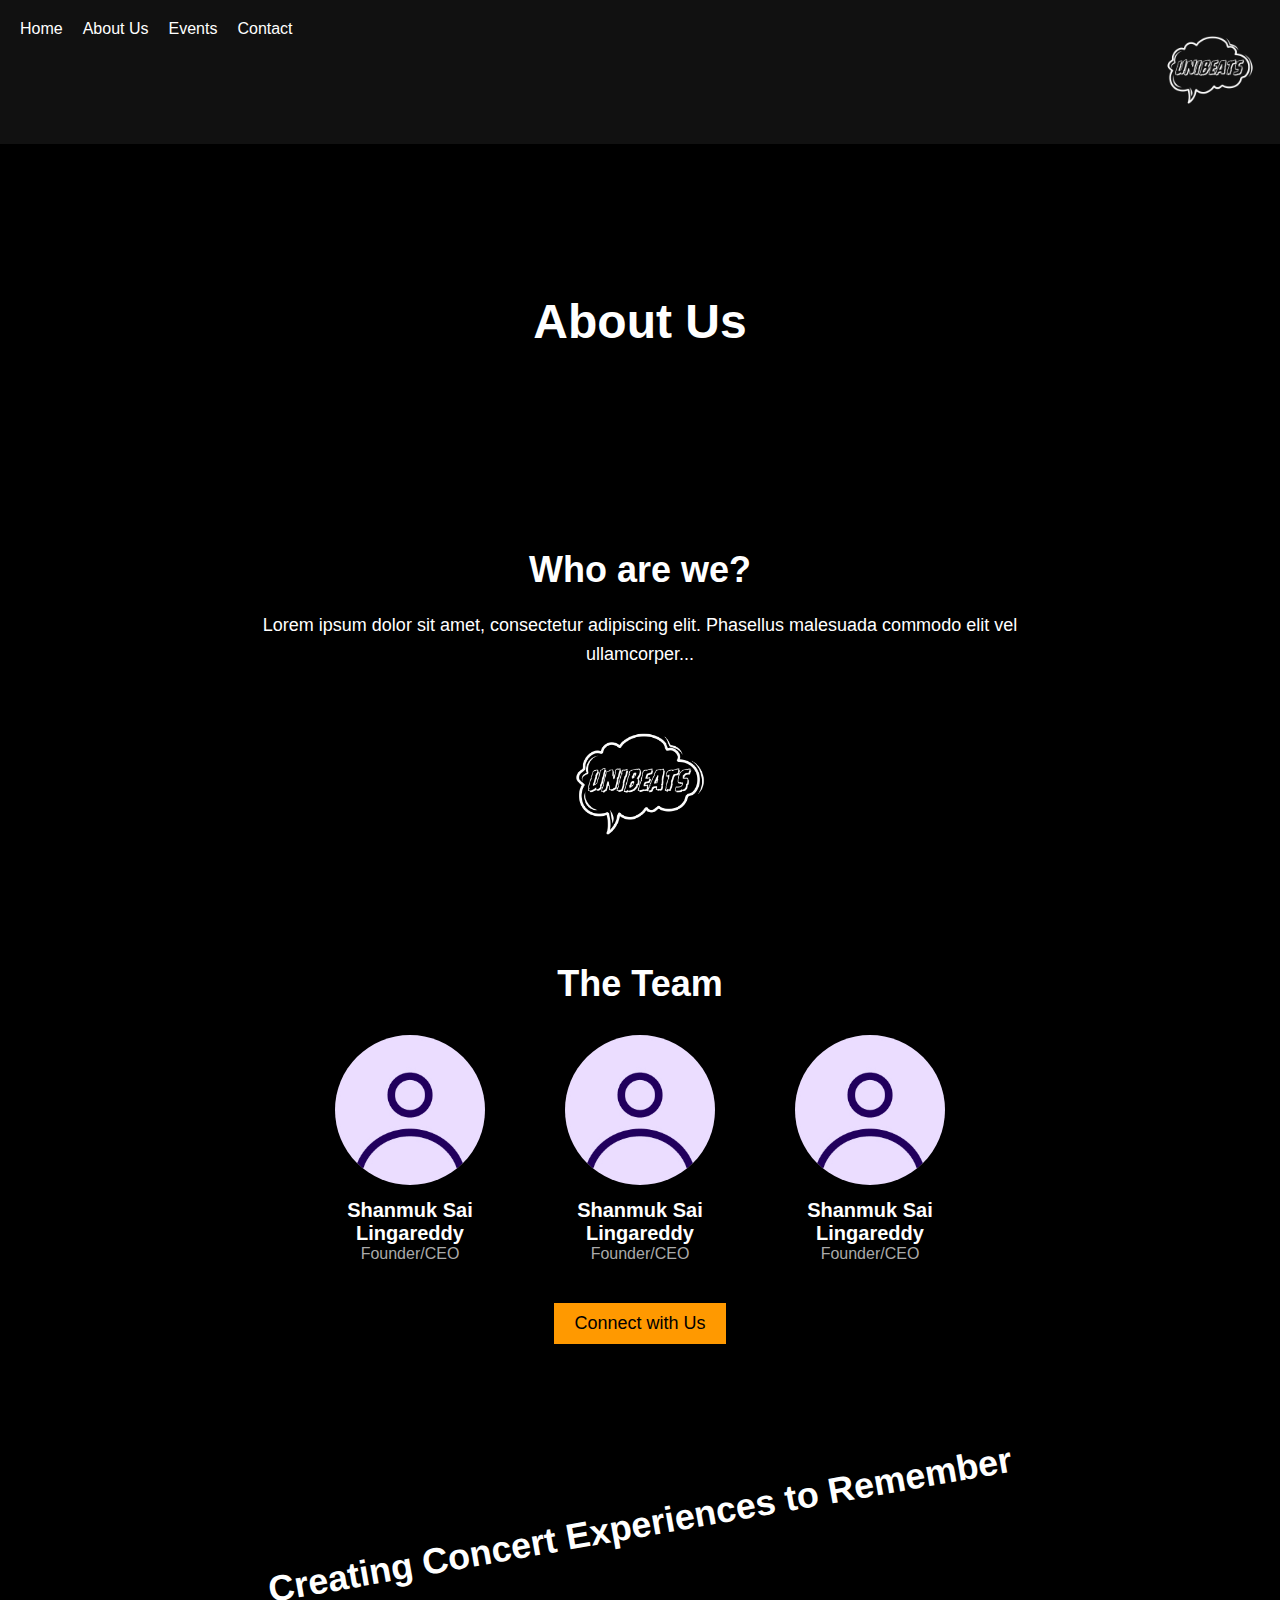
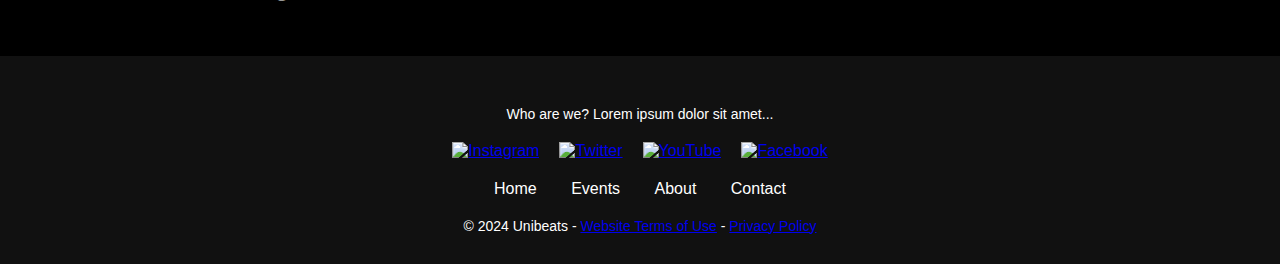
==== Pages/About us/about.html @ a575aa0f "inserted images and linked navbar" ====
<!DOCTYPE html>
<html lang="en">
<head>
    <meta charset="UTF-8">
    <meta name="viewport" content="width=device-width, initial-scale=1.0">
    <title>Unibeats - About Us</title>
    <link rel="stylesheet" href="about.css">
</head>
<body>
    <header>
        <nav>
            <ul>
                <li><a href="../Home/home.html">Home</a></li>
            <li><a href="#">About Us</a></li>
            <li><a href="../Events/events.html">Events</a></li>
            <li><a href="../Contact/contact.html">Contact</a></li>
            </ul>
        </nav>
        <div class="logo">
            <img src="../../Assets/Unibeats_White-removebg-preview.png" alt="Unibeats Logo">
        </div>
    </header>

    <section class="hero">
        <h1>About Us</h1>
    </section>

    <section class="about-intro">
        <h2>Who are we?</h2>
        <p>Lorem ipsum dolor sit amet, consectetur adipiscing elit. Phasellus malesuada commodo elit vel ullamcorper...</p>
        <img src="../../Assets/Unibeats_White-removebg-preview.png" alt="Unibeats Logo" class="about-logo">
    </section>

    <section class="team">
        <h2>The Team</h2>
        <div class="team-members">
            <div class="team-member">
                <img src="../../Assets/Generic avatar.jpg" alt="Shanmuk Sai Lingareddy">
                <h3>Shanmuk Sai Lingareddy</h3>
                <p>Founder/CEO</p>
            </div>
            <div class="team-member">
                <img src="../../Assets/Generic avatar.jpg" alt="Shanmuk Sai Lingareddy">
                <h3>Shanmuk Sai Lingareddy</h3>
                <p>Founder/CEO</p>
            </div>
            <div class="team-member">
                <img src="../../Assets/Generic avatar.jpg" alt="Shanmuk Sai Lingareddy">
                <h3>Shanmuk Sai Lingareddy</h3>
                <p>Founder/CEO</p>
            </div>
        </div>
        <button class="connect-btn">Connect with Us</button>
    </section>

    <section class="experience">
        <h2>Creating Concert Experiences to Remember</h2>
    </section>

    <footer>
        <div class="footer-content">
            <p>Who are we? Lorem ipsum dolor sit amet...</p>
            <div class="social-icons">
                <a href="#"><img src="social-icon.png" alt="Instagram"></a>
                <a href="#"><img src="social-icon.png" alt="Twitter"></a>
                <a href="#"><img src="social-icon.png" alt="YouTube"></a>
                <a href="#"><img src="social-icon.png" alt="Facebook"></a>
            </div>
            <div class="links">
                <a href="../Home/home.html">Home</a>
                <a href="../Events/events.html">Events</a>
                <a href="#">About</a>
                <a href="../Contact/contact.html">Contact</a>
            </div>
            <p>&copy; 2024 Unibeats - <a href="#">Website Terms of Use</a> - <a href="#">Privacy Policy</a></p>
        </div>
    </footer>

    <script src="about.js"></script>
</body>
</html>
---- Pages/About us/about.css ----
* {
    margin: 0;
    padding: 0;
    box-sizing: border-box;
}

body {
    font-family: Arial, sans-serif;
    background-color: #000;
    color: white;
}

header {
    display: flex;
    justify-content: space-between;
    padding: 20px;
    background-color: #111;
}

nav ul {
    list-style: none;
    display: flex;
    gap: 20px;
}

nav ul li a {
    color: white;
    text-decoration: none;
}

.logo img {
    width: 100px;
}

.hero {
    background-image: url('concert-background.jpg');
    background-size: cover;
    background-position: center;
    text-align: center;
    padding: 150px 20px;
    color: white;
}

.hero h1 {
    font-size: 48px;
}

.about-intro {
    text-align: center;
    padding: 50px 20px;
}

.about-intro h2 {
    font-size: 36px;
    margin-bottom: 20px;
}

.about-intro p {
    font-size: 18px;
    max-width: 800px;
    margin: 0 auto;
    line-height: 1.6;
}

.about-intro .about-logo {
    margin-top: 40px;
    width: 150px;
}

.team {
    text-align: center;
    padding: 50px 20px;
}

.team h2 {
    font-size: 36px;
    margin-bottom: 30px;
}

.team-members {
    display: flex;
    justify-content: center;
    gap: 30px;
}

.team-member {
    text-align: center;
    width: 200px;
}

.team-member img {
    width: 150px;
    border-radius: 50%;
}

.team-member h3 {
    font-size: 20px;
    margin-top: 10px;
}

.team-member p {
    font-size: 16px;
    color: #aaa;
}

.connect-btn {
    margin-top: 40px;
    padding: 10px 20px;
    background-color: #f90;
    color: #000;
    border: none;
    cursor: pointer;
    font-size: 18px;
}

.connect-btn:hover {
    background-color: #e80;
}

.experience {
    background-image: url('concert-experience.jpg');
    background-size: cover;
    background-position: center;
    text-align: center;
    padding: 100px 20px;
    color: white;
}

.experience h2 {
    font-size: 36px;
    transform: rotate(-10deg);
    background-color: rgba(0, 0, 0, 0.7);
    display: inline-block;
    padding: 10px 20px;
}

footer {
    background-color: #111;
    padding: 30px;
    text-align: center;
}

footer .footer-content {
    max-width: 1000px;
    margin: 0 auto;
}

footer .social-icons {
    display: flex;
    justify-content: center;
    gap: 20px;
    margin: 20px 0;
}

footer .links a {
    margin: 0 15px;
    color: white;
    text-decoration: none;
}

footer p {
    font-size: 14px;
    margin-top: 20px;
}
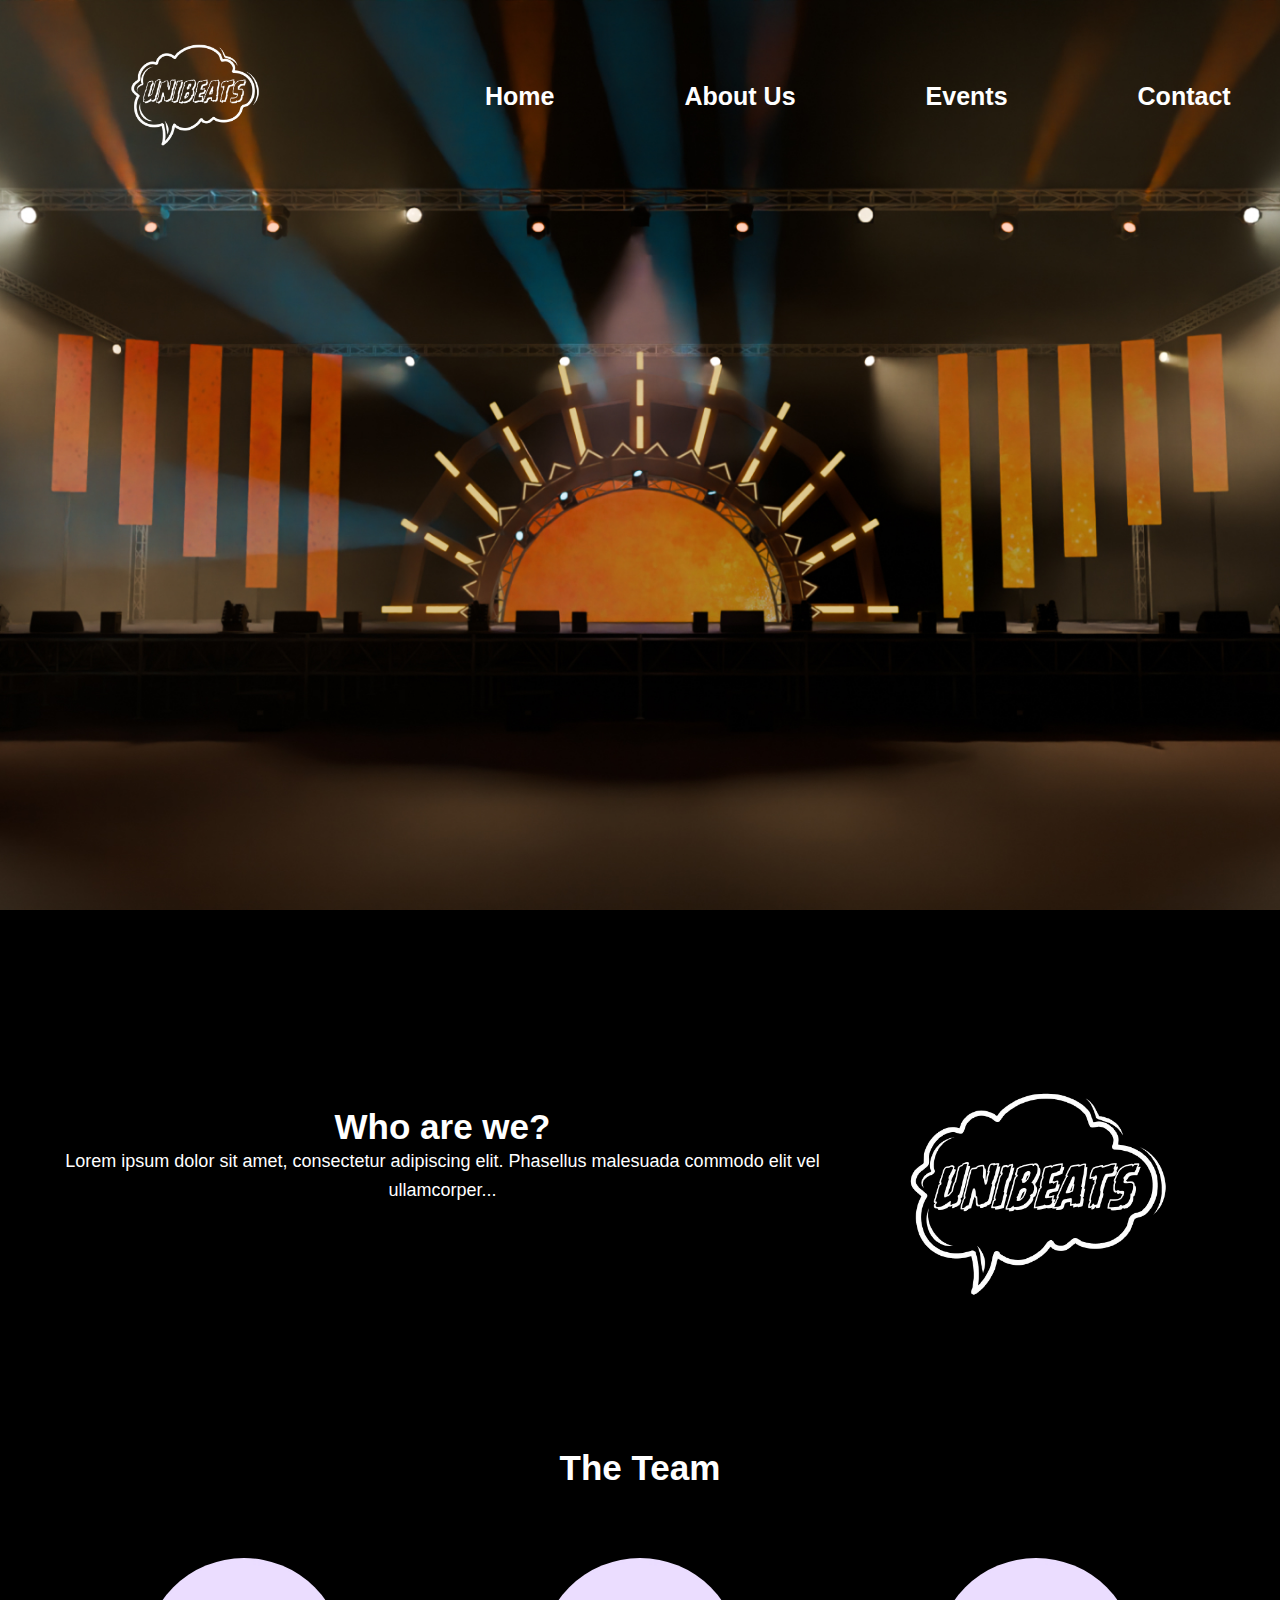
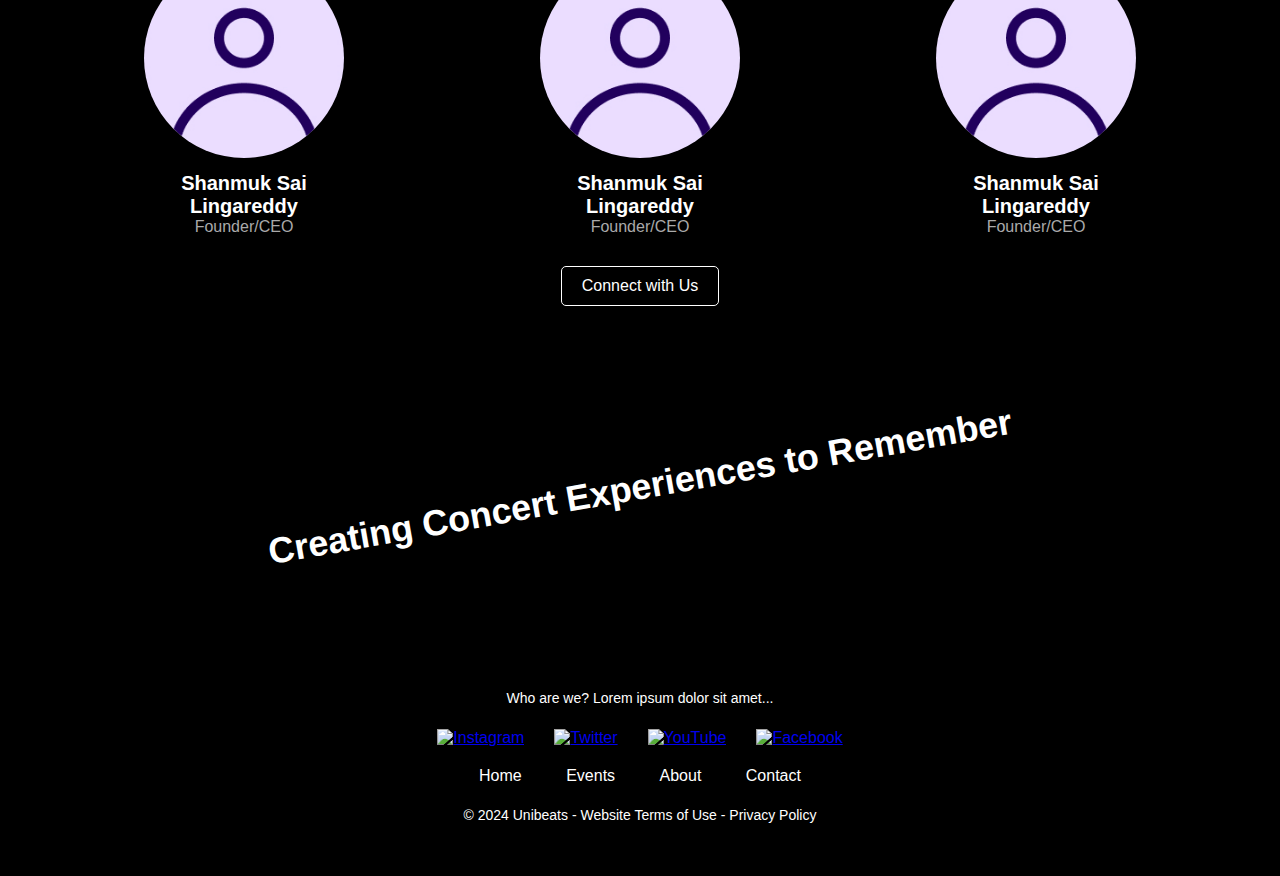
==== commit 8cbf0fe4: "updated" ====
--- a/Pages/About us/about.html
+++ b/Pages/About us/about.html
@@ -7,28 +7,32 @@
     <link rel="stylesheet" href="about.css">
 </head>
 <body>
-    <header>
-        <nav>
-            <ul>
-                <li><a href="../Home/home.html">Home</a></li>
+    <!-- Navigation Bar -->
+    <nav>
+        <div class="logo">
+           <a href="#"><img src="../../Assets/Unibeats_White-removebg-preview.png" alt="Unibeats Logo"></a> 
+        </div>
+        <ul class="nav-links">
+            <li><a href="../Home/home.html">Home</a></li>
             <li><a href="#">About Us</a></li>
             <li><a href="../Events/events.html">Events</a></li>
             <li><a href="../Contact/contact.html">Contact</a></li>
-            </ul>
-        </nav>
-        <div class="logo">
-            <img src="../../Assets/Unibeats_White-removebg-preview.png" alt="Unibeats Logo">
-        </div>
-    </header>
+        </ul>
+    </nav>
 
-    <section class="hero">
-        <h1>About Us</h1>
+    <!-- Hero Section -->
+    <section class="hero-section">
+        <img src="../../Assets/Rectangle 15.jpg" alt="Concert Image">
     </section>
 
     <section class="about-intro">
-        <h2>Who are we?</h2>
+    <div class="about-contnt">
+        <h1>Who are we?</h1>
         <p>Lorem ipsum dolor sit amet, consectetur adipiscing elit. Phasellus malesuada commodo elit vel ullamcorper...</p>
+    </div>
+    <div class="about-logo">
         <img src="../../Assets/Unibeats_White-removebg-preview.png" alt="Unibeats Logo" class="about-logo">
+    </div>
     </section>
 
     <section class="team">
@@ -76,6 +80,5 @@
         </div>
     </footer>
 
-    <script src="about.js"></script>
 </body>
 </html>
--- a/Pages/About us/about.css
+++ b/Pages/About us/about.css
@@ -10,61 +10,93 @@
     color: white;
 }
 
-header {
-    display: flex;
-    justify-content: space-between;
+body {
+    margin: 0;
+    font-family: 'Arial', sans-serif;
+    background-color: #000;
+    color: white;
+    overflow-x: hidden;
+}
+
+nav {
+    display: flex;
+    justify-content: left;
+    align-items: center;
     padding: 20px;
-    background-color: #111;
-}
-
-nav ul {
+    position: absolute; 
+    width: 100%;
+    z-index: 1;
+}
+
+.logo img {
+    width: 150px;
+    height: auto;
+    margin-left: 100px;
+}
+
+.nav-links {
     list-style: none;
     display: flex;
-    gap: 20px;
-}
-
-nav ul li a {
+    padding: 0; 
+    margin-left: 200px;
+    gap: 100px;
+}
+
+.nav-links li {
+    margin: 0 15px;
+}
+
+.nav-links a {
     color: white;
     text-decoration: none;
-}
-
-.logo img {
-    width: 100px;
-}
-
-.hero {
-    background-image: url('concert-background.jpg');
-    background-size: cover;
-    background-position: center;
-    text-align: center;
-    padding: 150px 20px;
-    color: white;
-}
-
-.hero h1 {
-    font-size: 48px;
+    font-weight: bold;
+    position: relative;
+    font-size: 25px;
+}
+
+.nav-links a::after {
+    content: '';
+    display: block;
+    width: 0;
+    height: 2px;
+    background: white;
+    transition: width 0.3s;
+}
+
+.nav-links a:hover::after {
+    width: 100%;
+}
+
+/* Hero Section */
+.hero-section img {
+    width: 100%;
+    height: auto;
 }
 
 .about-intro {
     text-align: center;
     padding: 50px 20px;
-}
-
-.about-intro h2 {
-    font-size: 36px;
-    margin-bottom: 20px;
+    display: flex;
+    flex-direction: row;
+    justify-content: space-around;
+    align-items: center;
+}
+
+.about-intro h1 {
+    font-size: 35px;
 }
 
 .about-intro p {
     font-size: 18px;
     max-width: 800px;
-    margin: 0 auto;
     line-height: 1.6;
 }
 
 .about-intro .about-logo {
     margin-top: 40px;
-    width: 150px;
+    margin-right: 50px;
+    width: 300px;
+    height: auto;
 }
 
 .team {
@@ -73,14 +105,15 @@
 }
 
 .team h2 {
-    font-size: 36px;
-    margin-bottom: 30px;
+    font-size: 35px;
+    margin-bottom: 70px;
 }
 
 .team-members {
     display: flex;
-    justify-content: center;
-    gap: 30px;
+    justify-content: space-between;
+    margin-left: 10%;
+    margin-right: 10%;
 }
 
 .team-member {
@@ -89,7 +122,8 @@
 }
 
 .team-member img {
-    width: 150px;
+    width: 200px;
+    height: auto;
     border-radius: 50%;
 }
 
@@ -104,17 +138,19 @@
 }
 
 .connect-btn {
-    margin-top: 40px;
+    margin-top: 30px;
     padding: 10px 20px;
-    background-color: #f90;
-    color: #000;
-    border: none;
+    border: 1px solid white;
+    background-color: #000;
+    color: white;
+    border-radius: 5px;
     cursor: pointer;
-    font-size: 18px;
+    font-size: 16px;
 }
 
 .connect-btn:hover {
-    background-color: #e80;
+    background-color: white;
+    color: black;
 }
 
 .experience {
@@ -134,33 +170,67 @@
     padding: 10px 20px;
 }
 
+/* Footer Styles */
 footer {
-    background-color: #111;
-    padding: 30px;
-    text-align: center;
+    background-color: #000; 
+    padding: 50px 20px; 
+    text-align: center;
+    color: #fff; 
 }
 
 footer .footer-content {
-    max-width: 1000px;
+    max-width: 1200px;
     margin: 0 auto;
+    text-align: center;
 }
 
 footer .social-icons {
     display: flex;
     justify-content: center;
-    gap: 20px;
+    gap: 30px; 
     margin: 20px 0;
 }
 
+footer .social-icons a img {
+    width: 30px; 
+    transition: transform 0.3s, opacity 0.3s;
+}
+
+footer .social-icons a:hover img {
+    transform: scale(1.2);
+    opacity: 0.8; 
+}
+
+footer .links {
+    margin-top: 20px;
+}
+
 footer .links a {
-    margin: 0 15px;
-    color: white;
+    margin: 0 20px; 
+    color: #fff;
     text-decoration: none;
+    font-size: 16px;
+    transition: color 0.3s; 
+}
+
+footer .links a:hover {
+    color: #ccc; 
 }
 
 footer p {
     font-size: 14px;
     margin-top: 20px;
-}
-
-
+    line-height: 1.5;
+}
+
+footer p a {
+    color: #fff; 
+    text-decoration: none; 
+    transition: color 0.3s;
+}
+
+footer p a:hover {
+    color: #ccc;
+}
+
+
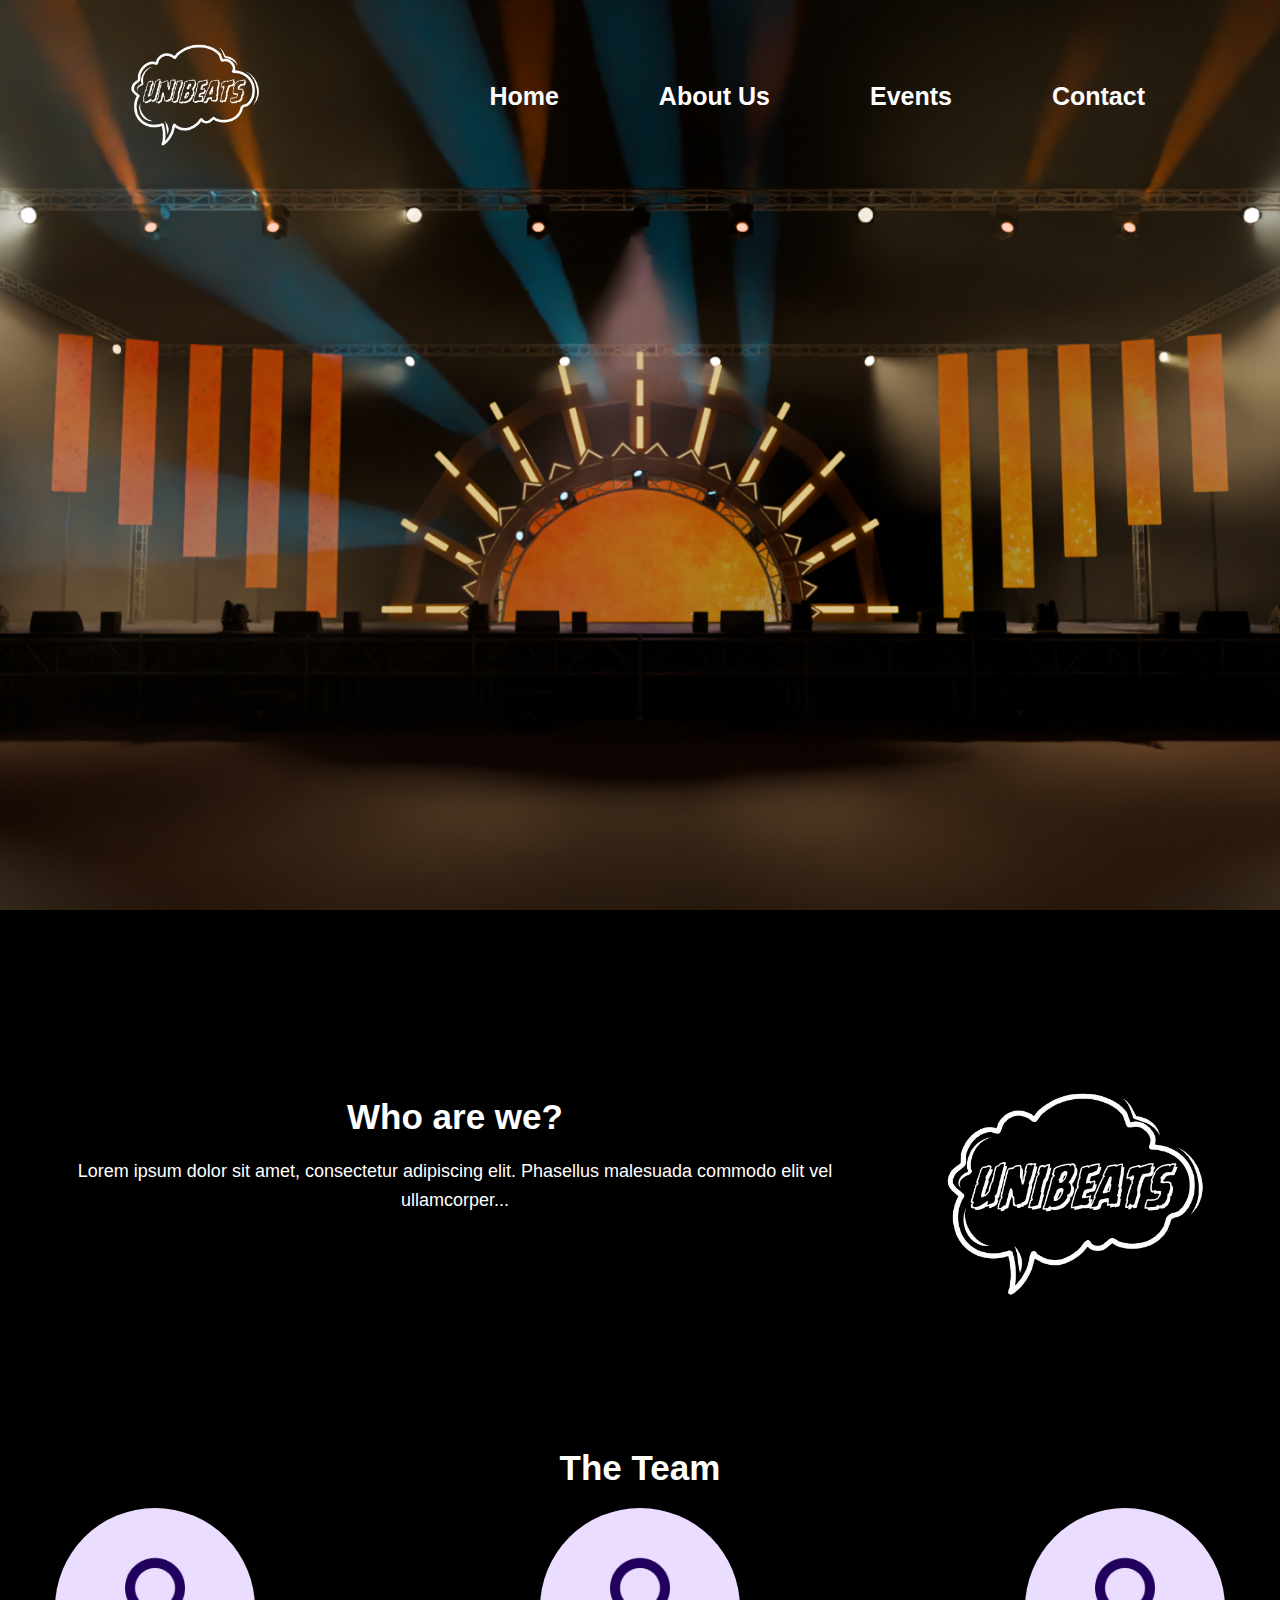
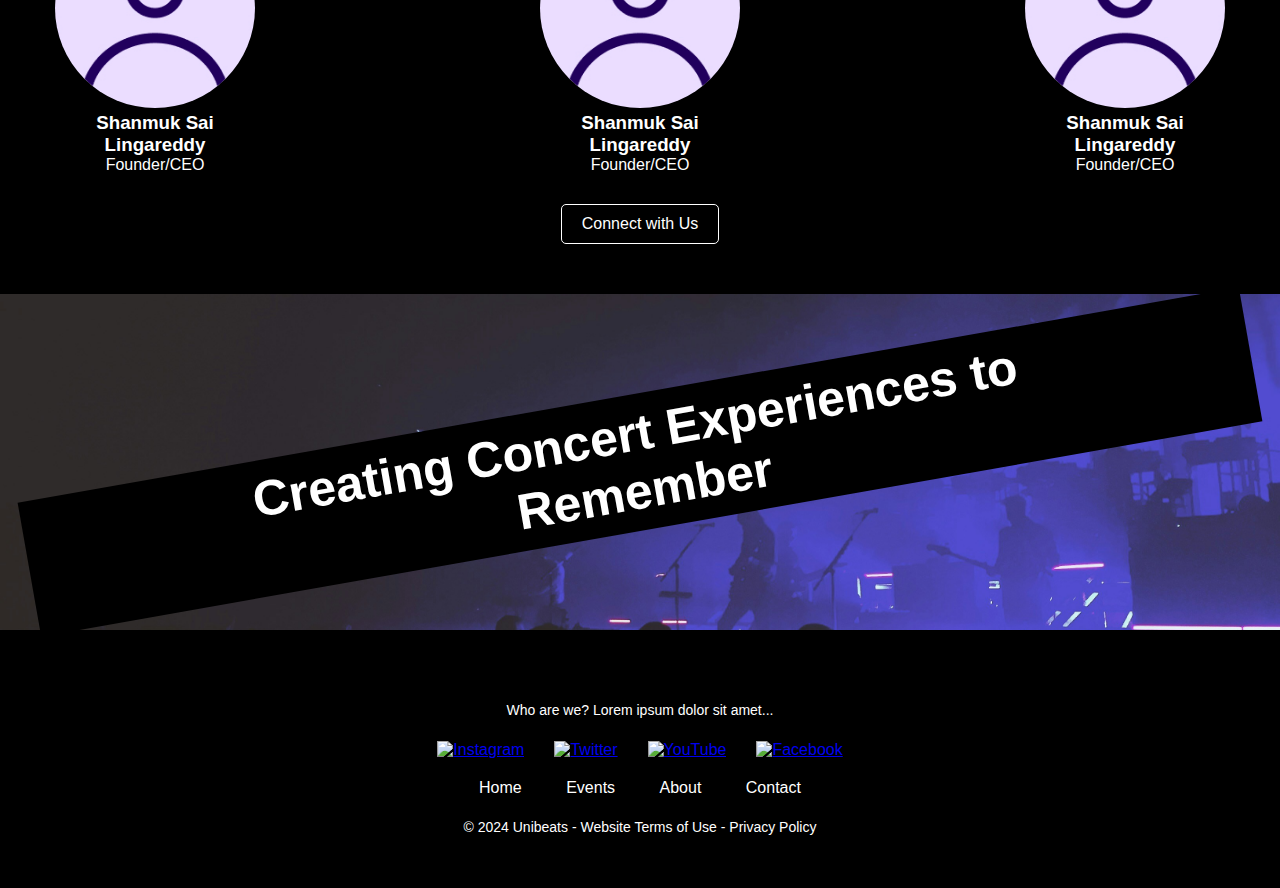
==== commit b2bc5fe1: "mobile view fixed" ====
--- a/Pages/About us/about.html
+++ b/Pages/About us/about.html
@@ -12,8 +12,11 @@
         <div class="logo">
            <a href="#"><img src="../../Assets/Unibeats_White-removebg-preview.png" alt="Unibeats Logo"></a> 
         </div>
+        <div class="menu-icon">
+            ☰
+        </div>
         <ul class="nav-links">
-            <li><a href="../Home/home.html">Home</a></li>
+            <li><a href="../../index.html">Home</a></li>
             <li><a href="#">About Us</a></li>
             <li><a href="../Events/events.html">Events</a></li>
             <li><a href="../Contact/contact.html">Contact</a></li>
@@ -71,7 +74,7 @@
                 <a href="#"><img src="social-icon.png" alt="Facebook"></a>
             </div>
             <div class="links">
-                <a href="../Home/home.html">Home</a>
+                <a href="../../index.html">Home</a>
                 <a href="../Events/events.html">Events</a>
                 <a href="#">About</a>
                 <a href="../Contact/contact.html">Contact</a>
@@ -79,6 +82,6 @@
             <p>&copy; 2024 Unibeats - <a href="#">Website Terms of Use</a> - <a href="#">Privacy Policy</a></p>
         </div>
     </footer>
-
+    <script src="about.js"></script>
 </body>
 </html>
--- a/Pages/About us/about.css
+++ b/Pages/About us/about.css
@@ -1,15 +1,4 @@
-* {
-    margin: 0;
-    padding: 0;
-    box-sizing: border-box;
-}
-
-body {
-    font-family: Arial, sans-serif;
-    background-color: #000;
-    color: white;
-}
-
+/* General Styles */
 body {
     margin: 0;
     font-family: 'Arial', sans-serif;
@@ -18,9 +7,19 @@
     overflow-x: hidden;
 }
 
+html {
+    overflow-x: hidden;
+}
+
+* {
+    box-sizing: border-box;
+    margin: 0;
+    padding: 0;
+}
+
 nav {
     display: flex;
-    justify-content: left;
+    justify-content: space-between; 
     align-items: center;
     padding: 20px;
     position: absolute; 
@@ -28,6 +27,17 @@
     z-index: 1;
 }
 
+.menu-icon {
+    display: none;
+    cursor: pointer;
+    font-size: 25px;
+    color: white;
+    text-align: right;
+    right: 60px; 
+    top: 20px;
+    position: absolute;
+}
+
 .logo img {
     width: 150px;
     height: auto;
@@ -37,9 +47,11 @@
 .nav-links {
     list-style: none;
     display: flex;
-    padding: 0; 
-    margin-left: 200px;
-    gap: 100px;
+    gap: 70px; 
+    padding: 0;
+    justify-content: flex-end; /* Align links to the right */
+    overflow-x: hidden;
+    margin-right: 100px;
 }
 
 .nav-links li {
@@ -72,18 +84,19 @@
     width: 100%;
     height: auto;
 }
-
+/* About Section */
 .about-intro {
-    text-align: center;
-    padding: 50px 20px;
     display: flex;
     flex-direction: row;
     justify-content: space-around;
     align-items: center;
+    padding: 50px 20px;
+    text-align: center;
 }
 
 .about-intro h1 {
     font-size: 35px;
+    margin-bottom: 20px;
 }
 
 .about-intro p {
@@ -94,26 +107,25 @@
 
 .about-intro .about-logo {
     margin-top: 40px;
-    margin-right: 50px;
     width: 300px;
     height: auto;
 }
 
+/* Team Section */
 .team {
     text-align: center;
     padding: 50px 20px;
 }
 
-.team h2 {
+.team h2{
     font-size: 35px;
-    margin-bottom: 70px;
+    margin-bottom: 20px;
 }
 
 .team-members {
     display: flex;
-    justify-content: space-between;
-    margin-left: 10%;
-    margin-right: 10%;
+    justify-content: space-evenly;
+    gap: 250px;
 }
 
 .team-member {
@@ -125,16 +137,6 @@
     width: 200px;
     height: auto;
     border-radius: 50%;
-}
-
-.team-member h3 {
-    font-size: 20px;
-    margin-top: 10px;
-}
-
-.team-member p {
-    font-size: 16px;
-    color: #aaa;
 }
 
 .connect-btn {
@@ -148,13 +150,9 @@
     font-size: 16px;
 }
 
-.connect-btn:hover {
-    background-color: white;
-    color: black;
-}
-
+/* Experience Section */
 .experience {
-    background-image: url('concert-experience.jpg');
+    background-image: url('../../Assets/concert-experience.jpg');
     background-size: cover;
     background-position: center;
     text-align: center;
@@ -163,11 +161,11 @@
 }
 
 .experience h2 {
-    font-size: 36px;
+    font-size: 50px;
     transform: rotate(-10deg);
-    background-color: rgba(0, 0, 0, 0.7);
+    background-color: #000;
     display: inline-block;
-    padding: 10px 20px;
+    padding: 10px 100px;
 }
 
 /* Footer Styles */
@@ -232,5 +230,204 @@
 footer p a:hover {
     color: #ccc;
 }
-
-
+/* Responsive Media Queries */
+@media screen and (max-width: 1024px) {
+    .logo img {
+        width: 120px;
+        margin-left: 50px;
+    }
+
+    .nav-links {
+        gap: 40px;
+        margin-left: 50px;
+        margin-right: 10px;
+    }
+
+    .nav-links a{
+        font-size: 22px;
+    }
+
+    .about-intro {
+        flex-direction: column;
+        align-items: center;
+        text-align: center;
+    }
+
+    .about-intro .about-logo {
+        width: 250px;
+        margin-bottom: 20px;
+    }
+
+    .team-members {
+        justify-content: space-evenly;
+        gap: 100px;
+    }
+
+    .team-member {
+        margin-bottom: 20px;
+    }
+   
+    .team-member img {
+        width: 150px;
+     }
+
+    .experience h2 {
+        font-size: 39px;
+        padding: 10px 80px;
+    }
+}
+
+@media screen and (max-width: 768px) {
+    nav {
+        flex-direction: column;
+        align-items: flex-start;
+        padding: 10px;
+    }
+
+    .menu-icon {
+        display: block;
+    }
+
+    .nav-links {
+        display: none;
+        flex-direction: column;
+        position: absolute;
+        top: 60px;
+        right: 0px;
+        background-color: transparent;
+        width: 50%;
+        padding: 10px;
+        text-align: center;
+     }
+
+     .nav-links a {
+        font-size: 18px;
+    }
+
+    .nav-links.active {
+        display: flex;
+    }
+
+    .logo img {
+        width: 100px;
+        margin-left: 20px;
+    }
+
+
+    .hero-section img {
+        height: auto;
+    }
+
+    .about-intro {
+        flex-direction: column;
+    }
+
+    .about-intro .about-logo {
+        width: 200px;
+    }
+
+    .team-members {
+        flex-direction: column;
+        align-items: center;
+    }
+
+    .team-member img {
+        width: 150px;
+    }
+
+    .experience h2 {
+        font-size: 30px;
+        padding: 10px 60px;
+    }
+
+    .connect-btn {
+        width: 80%;
+        max-width: 300px;
+    }
+
+    footer .footer-content {
+        padding: 30px 20px;
+    }
+
+    footer .social-icons {
+        flex-direction: column;
+        gap: 15px;
+    }
+
+    footer .links {
+        flex-direction: column;
+        gap: 10px;
+        text-align: center;
+    }
+
+    footer p {
+        font-size: 14px;
+    }
+}
+
+@media screen and (max-width: 480px) {
+    nav {
+        flex-direction: column;
+        align-items: center;
+        padding: 10px;
+    }
+
+    .menu-icon{
+        right: 30px;
+    }
+
+    .nav-links {
+        gap: 20px;
+        margin-left: 0;
+    }
+
+    .nav-links a{
+        font-size: 16px;
+    }
+
+    .nav-links.active {
+        display: flex;
+    }
+
+    .logo {
+        display: flex;
+        justify-content: flex-start; /* Ensures the logo stays aligned to the left */
+        width: 100%; /* Stretches the logo container to full width */
+    }
+
+    .logo img {
+        width: 100px;
+        margin-left: 20px; /* Adjust this value as needed for spacing */
+    }
+
+    .about-intro h1,
+    .team h2 {
+        font-size: 25px;
+    }
+
+    .about-intro p {
+        font-size: 14px;
+        max-width: 90%;
+    }
+
+    .about-intro .about-logo {
+        width: 150px;
+    }
+
+    .team-member img {
+        width: 120px;
+    }
+
+    .connect-btn {
+        font-size: 14px;
+    }
+
+    .experience h2 {
+        font-size: 25px;
+        padding: 10px 40px;
+    }
+
+    footer p {
+        font-size: 12px;
+    }
+}
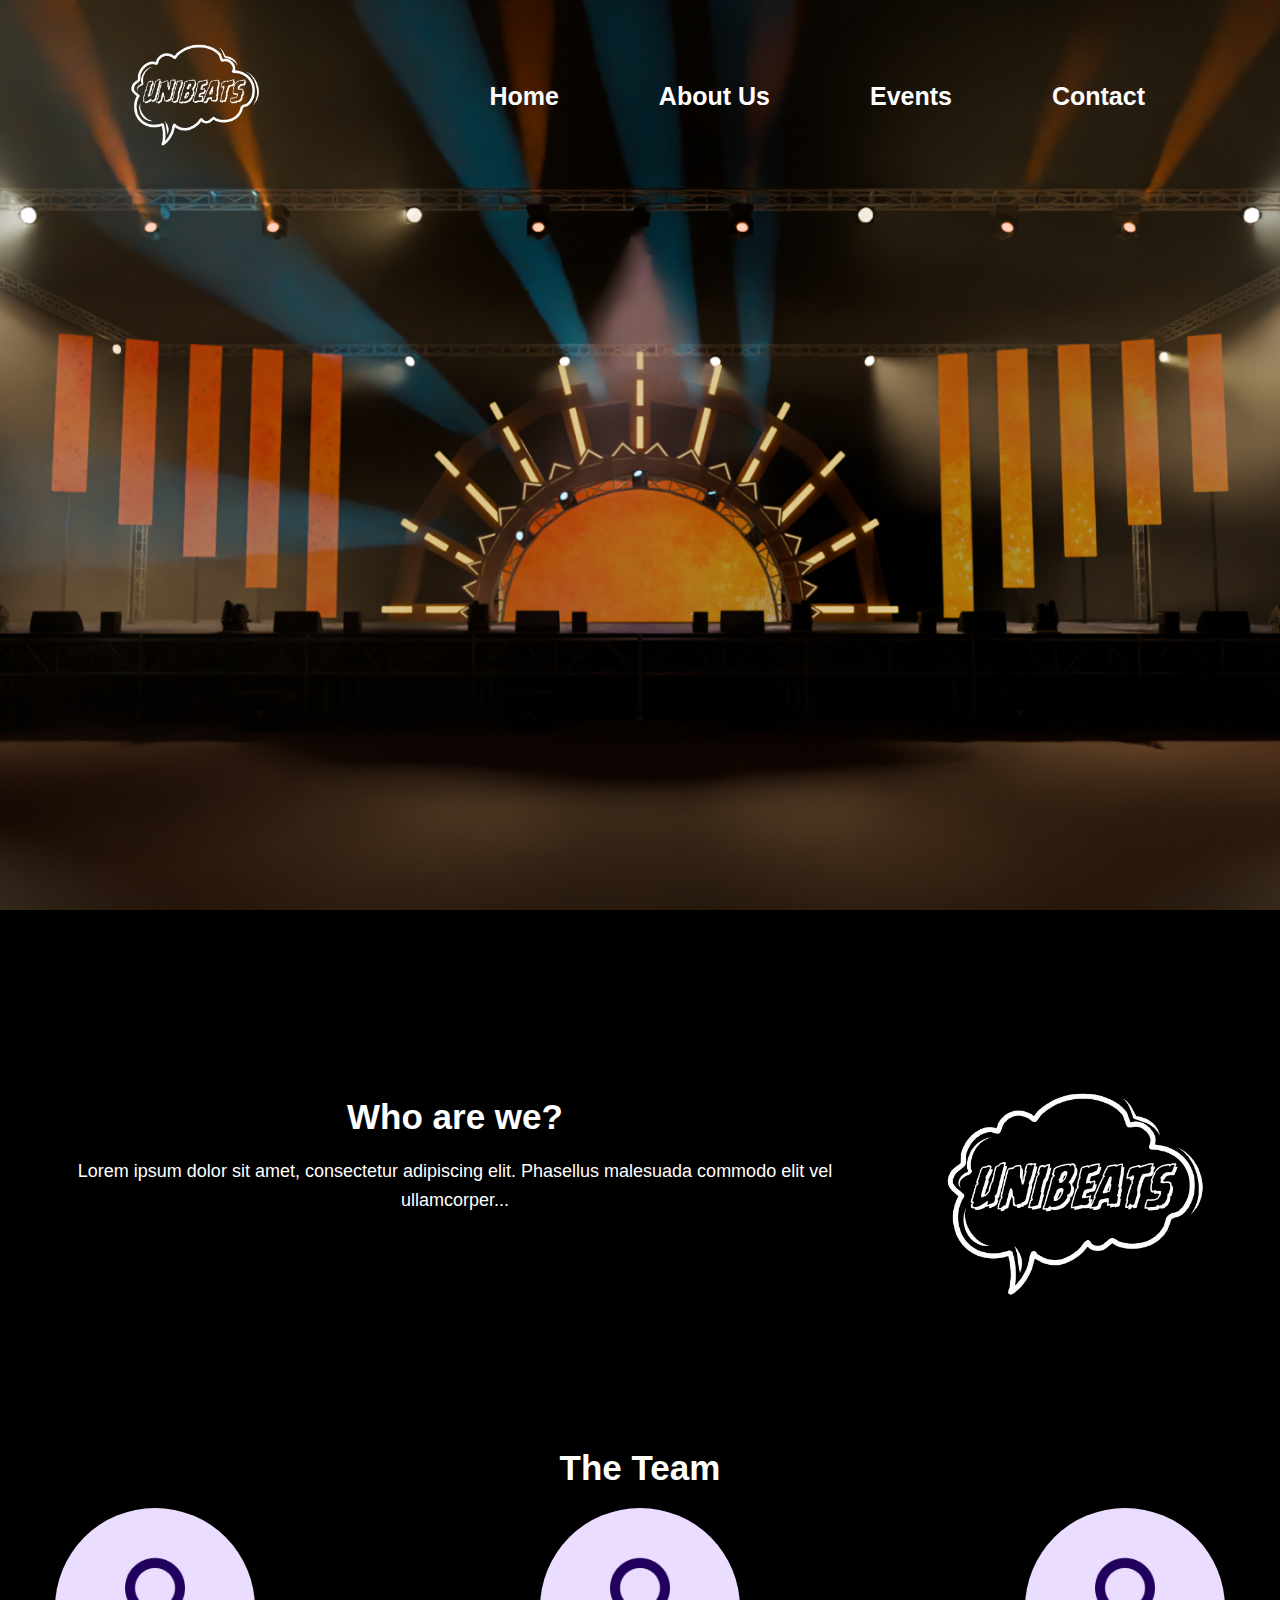
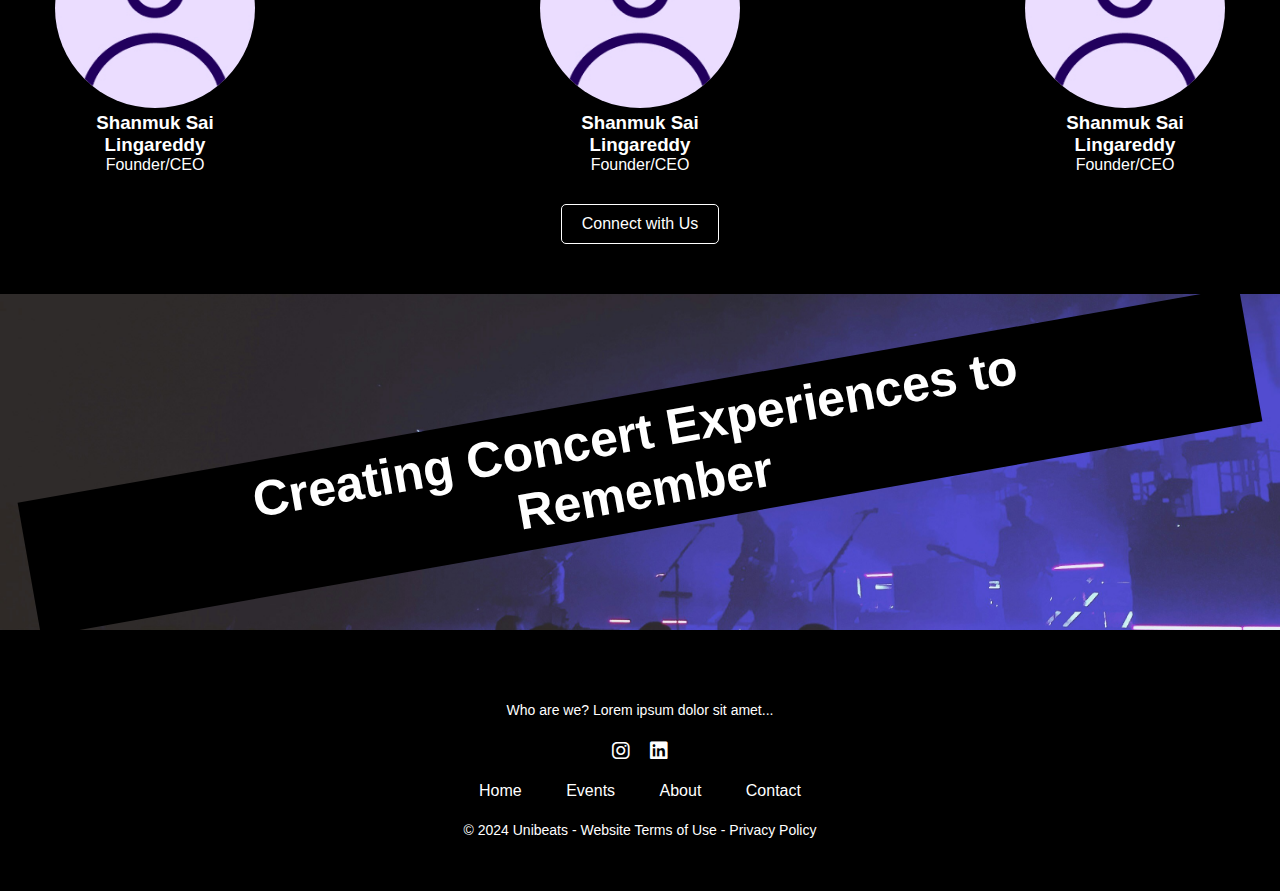
==== commit cfa99ed4: "footer icons added" ====
--- a/Pages/About us/about.html
+++ b/Pages/About us/about.html
@@ -5,6 +5,7 @@
     <meta name="viewport" content="width=device-width, initial-scale=1.0">
     <title>Unibeats - About Us</title>
     <link rel="stylesheet" href="about.css">
+    <link rel="stylesheet" href="https://cdnjs.cloudflare.com/ajax/libs/font-awesome/6.0.0-beta3/css/all.min.css">
 </head>
 <body>
     <!-- Navigation Bar -->
@@ -68,10 +69,8 @@
         <div class="footer-content">
             <p>Who are we? Lorem ipsum dolor sit amet...</p>
             <div class="social-icons">
-                <a href="#"><img src="social-icon.png" alt="Instagram"></a>
-                <a href="#"><img src="social-icon.png" alt="Twitter"></a>
-                <a href="#"><img src="social-icon.png" alt="YouTube"></a>
-                <a href="#"><img src="social-icon.png" alt="Facebook"></a>
+                <a href="https://www.instagram.com/_unibeats/" target="_blank"><i class="fab fa-instagram"></i></a>
+                <a href="https://www.linkedin.com/company/unibeats/" target="_blank"><i class="fab fa-linkedin"></i></a>                
             </div>
             <div class="links">
                 <a href="../../index.html">Home</a>
--- a/Pages/About us/about.css
+++ b/Pages/About us/about.css
@@ -183,20 +183,25 @@
 }
 
 footer .social-icons {
-    display: flex;
-    justify-content: center;
-    gap: 30px; 
-    margin: 20px 0;
-}
-
-footer .social-icons a img {
-    width: 30px; 
-    transition: transform 0.3s, opacity 0.3s;
-}
-
-footer .social-icons a:hover img {
-    transform: scale(1.2);
-    opacity: 0.8; 
+    display: flex; /* Flexbox for horizontal alignment */
+    justify-content: center; /* Center the icons */
+    gap: 20px; /* Space between icons */
+    margin: 20px 0; /* Space around the icon section */
+}
+
+footer .social-icons a {
+    text-decoration: none; /* Remove underline from links */
+}
+
+footer .social-icons i {
+    font-size: 20px; /* Set a consistent size for icons */
+    color: #fff; /* Set the color to white */
+    transition: transform 0.3s, color 0.3s; /* Add a transition for hover effect */
+}
+
+footer .social-icons a:hover i {
+    transform: scale(1.2); /* Scale up the icon on hover */
+    color: #ccc; /* Change color on hover */
 }
 
 footer .links {
@@ -350,7 +355,6 @@
     }
 
     footer .social-icons {
-        flex-direction: column;
         gap: 15px;
     }
 
